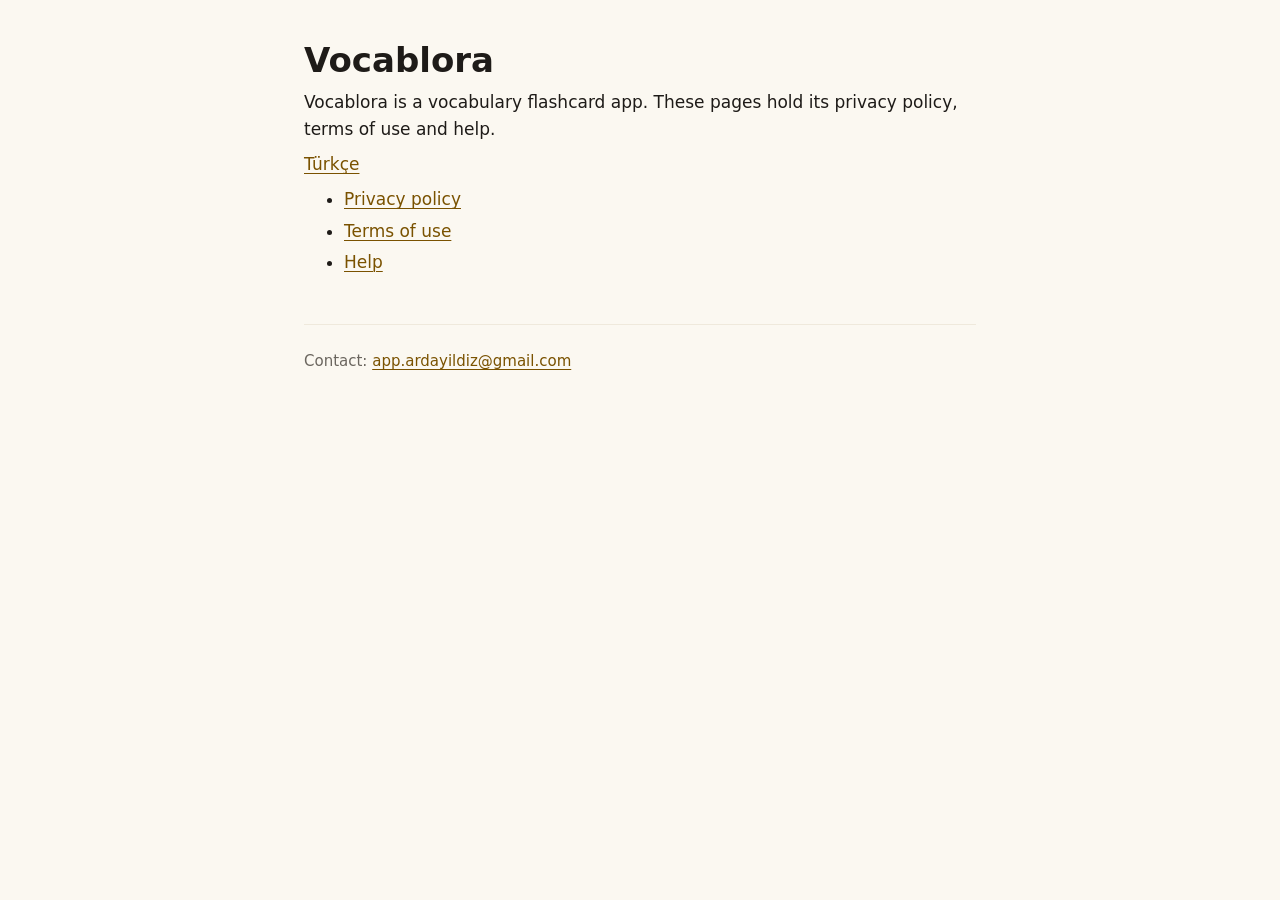
==== index.html @ 540f8548 "Publish the Vocablora privacy policy, terms and help The legal pages for the Vocablora app on the Ap" ====
<!doctype html>
<html lang="en">
  <head>
    <meta charset="utf-8" />
    <meta name="viewport" content="width=device-width, initial-scale=1.0, viewport-fit=cover" />
    <title>Vocablora</title>
    <meta
      name="description"
      content="Privacy policy, terms of use and help for the Vocablora app."
    />
    <link rel="icon" href="favicon.svg" type="image/svg+xml" />
    <link rel="alternate" hreflang="tr" href="tr/" />
    <link rel="stylesheet" href="legal.css" />
  </head>
  <body>
    <main class="page">
      <h1>Vocablora</h1>
      <p>
        Vocablora is a vocabulary flashcard app. These pages hold its privacy policy, terms of use
        and help.
      </p>
      <p><a href="tr/" hreflang="tr" lang="tr">Türkçe</a></p>

      <ul>
        <li><a href="privacy/">Privacy policy</a></li>
        <li><a href="terms/">Terms of use</a></li>
        <li><a href="help/">Help</a></li>
      </ul>

      <footer>
        <p>Contact: <a href="mailto:app.ardayildiz@gmail.com">app.ardayildiz@gmail.com</a></p>
      </footer>
    </main>
  </body>
</html>
---- legal.css ----
/* Shared style of the static legal pages: the privacy, terms, help and KVKK pages published from
   legal/ to GitHub Pages, and the licences page shipped in the app (public/licenses/). Both copies
   of this file are identical. The pages are plain HTML with no script, so they render for store
   crawlers and under a CSP of style-src 'self'. Colours are the app's "Sun" tokens; they follow the
   system theme because the app's own theme choice lives in storage that a static page does not
   read. */
:root {
  color-scheme: light dark;
  --page: #fbf8f1;
  --surface: #ffffff;
  --text: #1e1b18;
  --muted: #6b665f;
  --border: #efe9dc;
  --link: #7a5200;
  --focus: #7a5200;
  --chip: #fff3cf;
}

@media (prefers-color-scheme: dark) {
  :root {
    --page: #161310;
    --surface: #221e18;
    --text: #fffcf5;
    --muted: #b8aea0;
    --border: #342e25;
    --link: #ffd766;
    --focus: #ffc233;
    --chip: #4a3c1d;
  }
}

* {
  box-sizing: border-box;
}

html {
  -webkit-text-size-adjust: 100%;
  text-size-adjust: 100%;
}

body {
  margin: 0;
  background: var(--page);
  color: var(--text);
  font:
    1.0625rem/1.6 system-ui,
    -apple-system,
    'Segoe UI',
    Roboto,
    'Noto Sans',
    sans-serif;
  overflow-wrap: anywhere;
}

.page {
  width: min(100%, 44rem);
  margin-inline: auto;
  padding: max(1.5rem, env(safe-area-inset-top)) max(1rem, env(safe-area-inset-right))
    max(3rem, env(safe-area-inset-bottom)) max(1rem, env(safe-area-inset-left));
}

.back {
  display: inline-flex;
  min-height: 2.75rem;
  align-items: center;
  font-weight: 650;
}

h1 {
  margin: 1rem 0 0.25rem;
  font-size: clamp(1.75rem, 1.4rem + 1.4vw, 2.125rem);
  line-height: 1.2;
}

h2 {
  margin: 2rem 0 0.5rem;
  font-size: 1.25rem;
  line-height: 1.3;
}

h3 {
  margin: 1.5rem 0 0.25rem;
  font-size: 1.0625rem;
}

p,
ul,
ol,
table {
  margin: 0.5rem 0;
}

li + li {
  margin-top: 0.25rem;
}

.updated,
.note {
  color: var(--muted);
  font-size: 0.9375rem;
}

/* The transparent border draws the box in forced colors, where backgrounds are dropped. */
.note {
  padding: 0.75rem 1rem;
  border: 1px solid transparent;
  border-radius: 0.75rem;
  background: var(--chip);
  color: var(--text);
}

a {
  color: var(--link);
  text-decoration-thickness: 0.08em;
  text-underline-offset: 0.18em;
}

a:focus-visible,
pre:focus-visible {
  outline: 3px solid var(--focus);
  outline-offset: 2px;
  border-radius: 0.25rem;
}

table {
  width: 100%;
  border-collapse: collapse;
  font-size: 0.9375rem;
}

th,
td {
  padding: 0.5rem;
  border-block-end: 1px solid var(--border);
  text-align: start;
  vertical-align: top;
}

code {
  font-size: 0.9em;
}

/* Example JSON scrolls inside its own box, so a narrow screen never scrolls the page sideways.
   The box takes focus (tabindex in the markup), so a keyboard can scroll it too. */
pre {
  overflow-x: auto;
  margin: 0.75rem 0;
  padding: 0.75rem 1rem;
  border: 1px solid var(--border);
  border-radius: 0.75rem;
  background: var(--surface);
  overflow-wrap: normal;
}

footer {
  margin-block-start: 3rem;
  padding-block-start: 1rem;
  border-block-start: 1px solid var(--border);
  color: var(--muted);
  font-size: 0.9375rem;
}

nav ul {
  display: flex;
  flex-wrap: wrap;
  gap: 0.25rem 1rem;
  padding: 0;
  list-style: none;
}

/* The footer links wrap into even rows (no list spacing) and are at least 24px tall to tap. */
nav li + li {
  margin-top: 0;
}

nav a {
  display: inline-block;
  padding-block: 0.375rem;
}
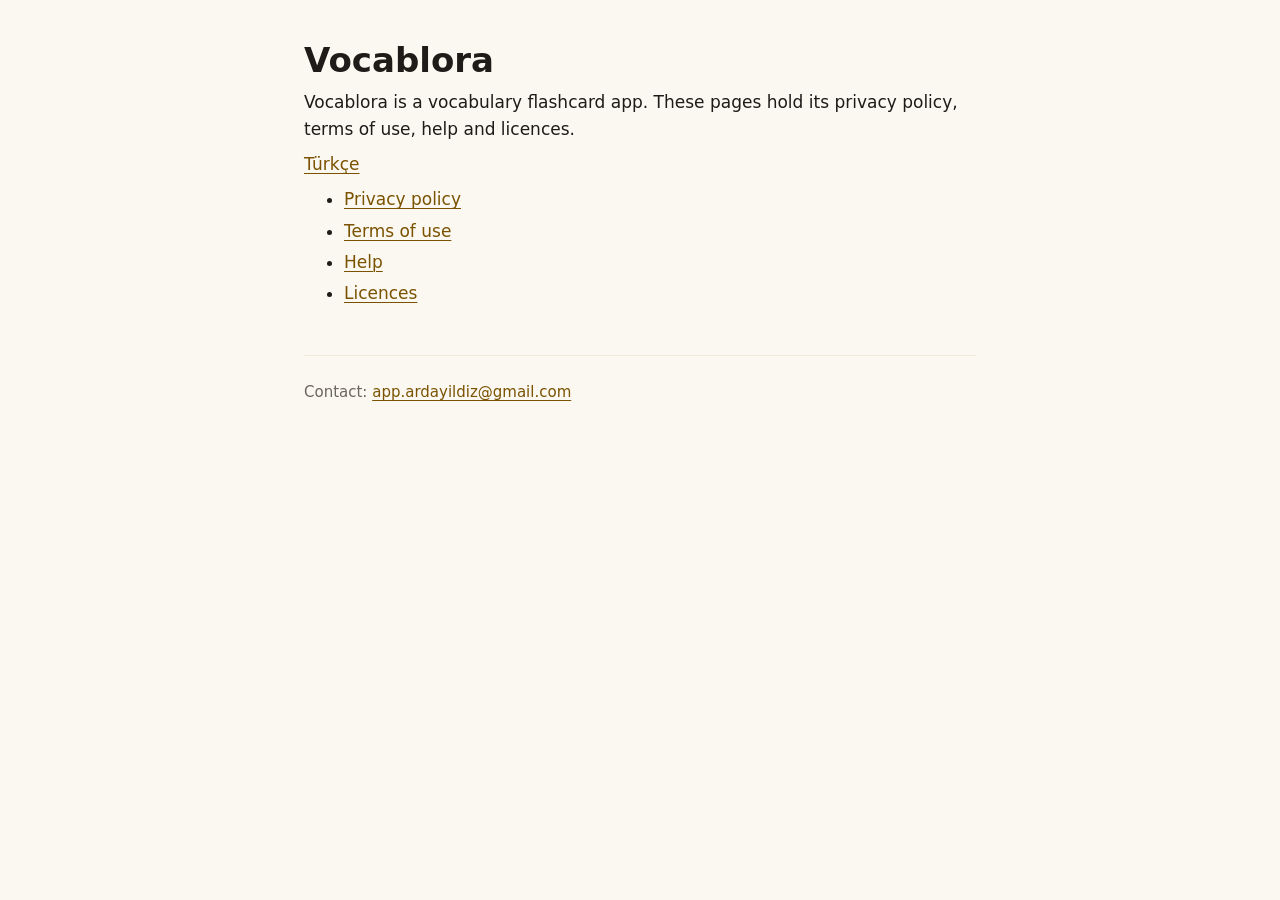
==== commit 4df91bd5: "Publish the help for the new Add flow and the licences page The help pages in English and Turkish de" ====
--- a/index.html
+++ b/index.html
@@ -16,8 +16,8 @@
     <main class="page">
       <h1>Vocablora</h1>
       <p>
-        Vocablora is a vocabulary flashcard app. These pages hold its privacy policy, terms of use
-        and help.
+        Vocablora is a vocabulary flashcard app. These pages hold its privacy policy, terms of use,
+        help and licences.
       </p>
       <p><a href="tr/" hreflang="tr" lang="tr">Türkçe</a></p>
 
@@ -25,6 +25,7 @@
         <li><a href="privacy/">Privacy policy</a></li>
         <li><a href="terms/">Terms of use</a></li>
         <li><a href="help/">Help</a></li>
+        <li><a href="licenses/">Licences</a></li>
       </ul>
 
       <footer>
